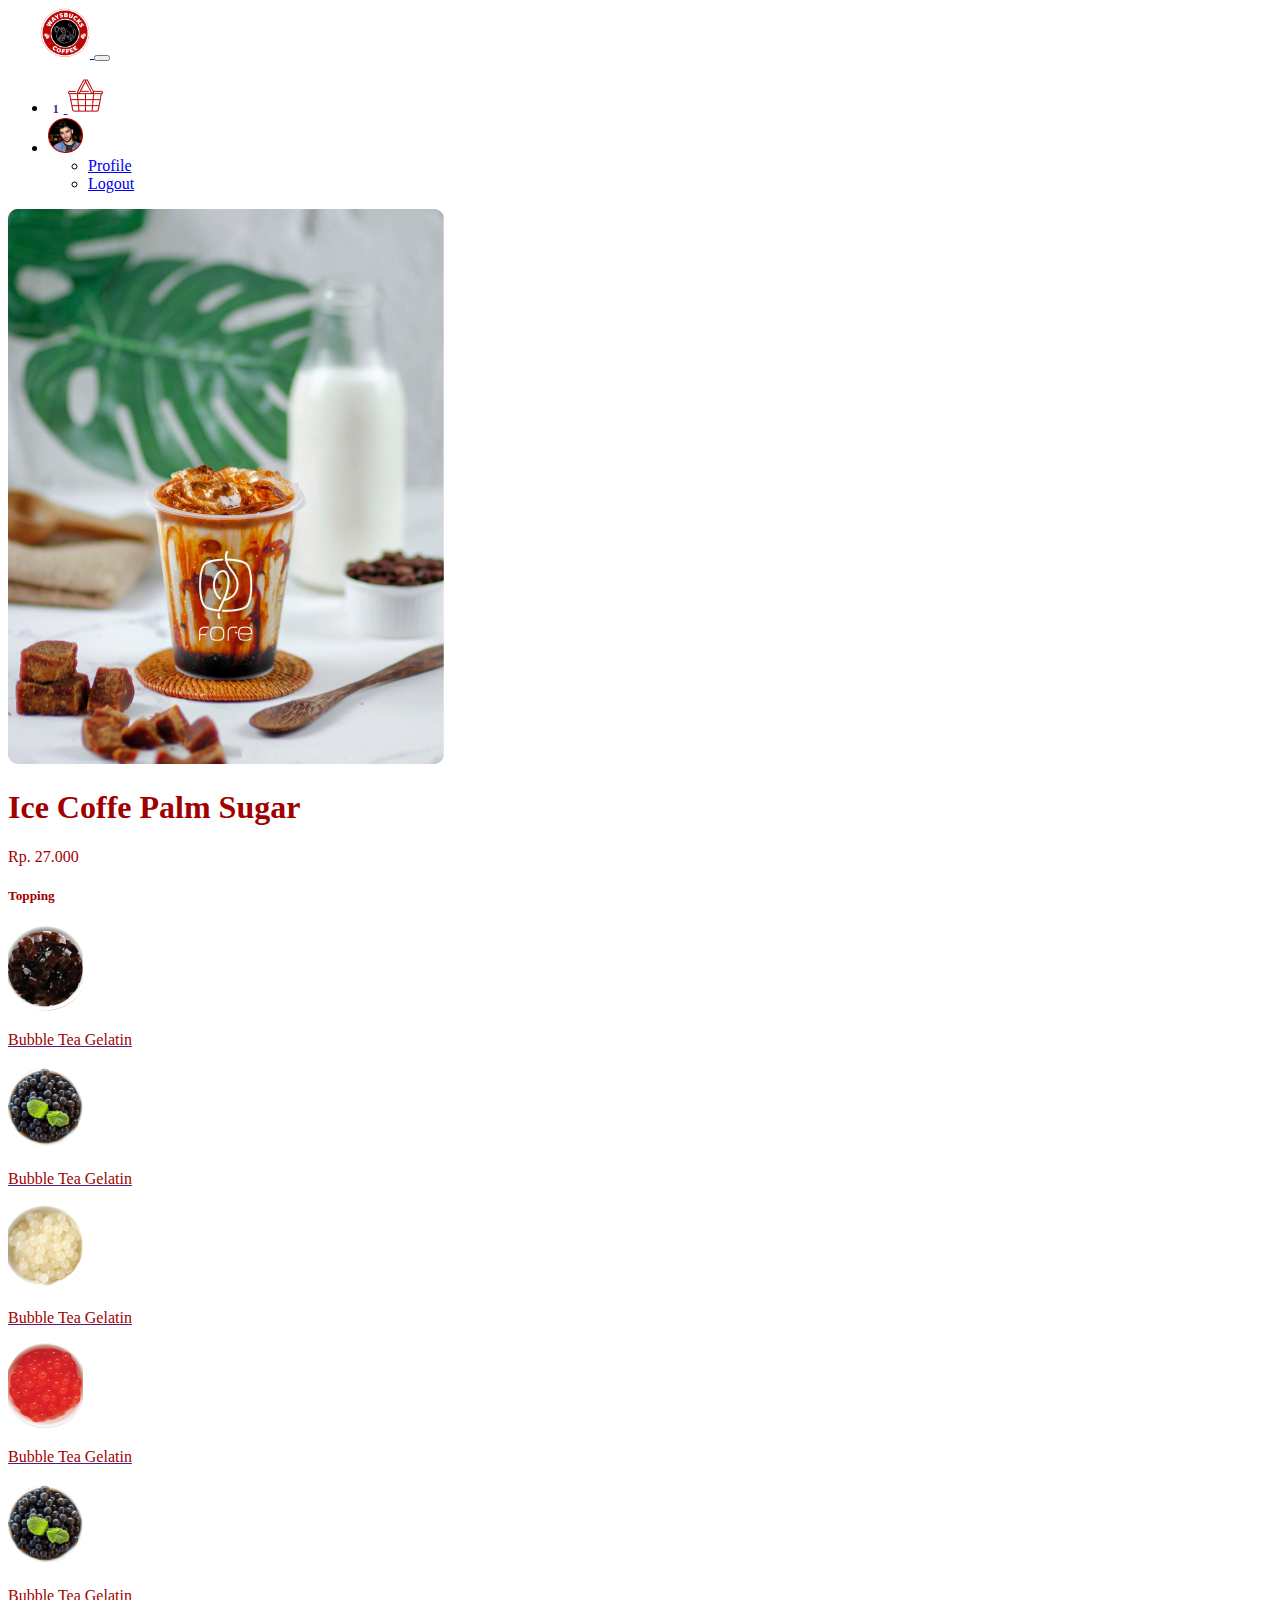
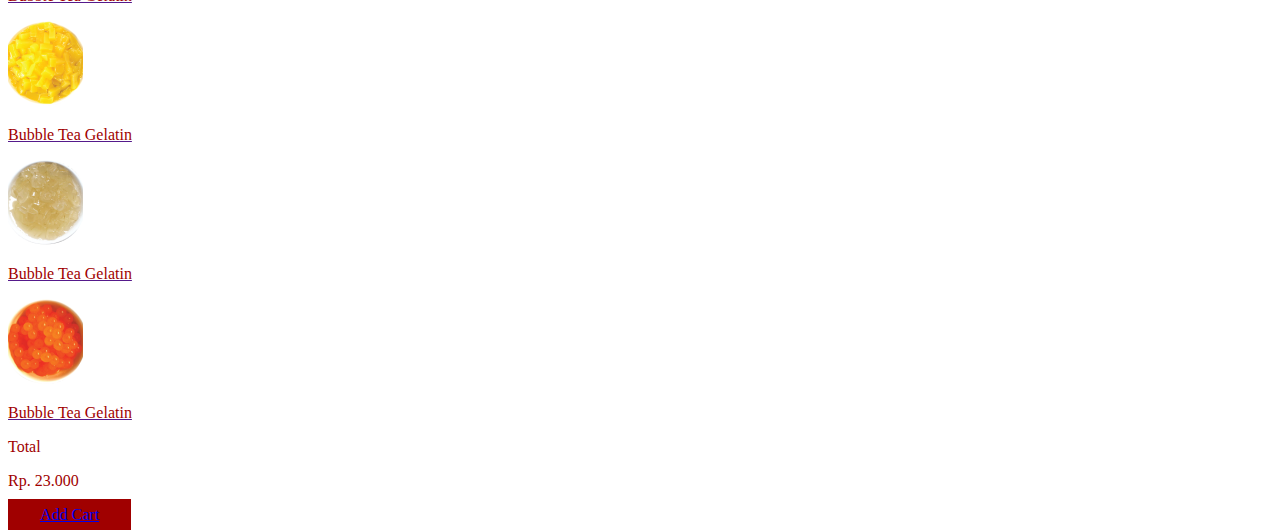
==== user/detail-product.html @ becf65f6 "latihan layout bootstraps" ====
<!DOCTYPE html>
<html lang="en">
  <head>
    <title>Details Product</title>
    <!-- Required meta tags -->
    <meta charset="utf-8" />
    <meta
      name="viewport"
      content="width=device-width, initial-scale=1, shrink-to-fit=no"
    />

    <!-- Bootstrap CSS v5.3.2 -->
    <link
      href="https://cdn.jsdelivr.net/npm/bootstrap@5.3.2/dist/css/bootstrap.min.css"
      rel="stylesheet"
      integrity="sha384-T3c6CoIi6uLrA9TneNEoa7RxnatzjcDSCmG1MXxSR1GAsXEV/Dwwykc2MPK8M2HN"
      crossorigin="anonymous"
    />

    <link rel="stylesheet" href="../assets/css/style.css" />
    <style>
      .navbar-nav {
        margin-right: 2rem;
      }
      .text-total,
      .text-price {
        width: 48%;
      }
      .btn-danger,
      .btn-outline-danger,
      .btn-primary {
        padding: 0.45rem 2rem !important;
      }

      .btn-danger {
        background-color: var(--color-basic);
      }

      .btn-danger:hover {
        background-color: var(--color-white);
        border: 2px solid var(--color-basic);
        color: var(--color-basic);
      }
    </style>
  </head>

  <body>
    <header>
      <!-- place navbar here -->
      <nav class="navbar navbar-expand-lg">
        <div class="container-fluid">
          <a class="navbar-brand" href="dashboard.html">
            <img
              src="../assets/img/Header.png"
              alt="Logo"
              width="50"
              class="d-inline-block align-text-top"
            />
          </a>
          <button
            class="navbar-toggler"
            type="button"
            data-bs-toggle="collapse"
            data-bs-target="#navbarNavAltMarkup"
            aria-controls="navbarNavAltMarkup"
            aria-expanded="false"
            aria-label="Toggle navigation"
          >
            <span class="navbar-toggler-icon"></span>
          </button>
          <div
            class="collapse navbar-collapse justify-content-end"
            id="navbarNavAltMarkup"
          >
            <div class="navbar-nav gap-3 align-content-center">
              <ul class="navbar-nav">
                <li class="nav-item">
                  <a class="nav-link position-relative" href="">
                    <div
                      class="bg-danger rounded-circle text-center position-absolute basket-icon"
                    >
                      <span class="text-white">1</span>
                    </div>
                    <img
                      src="../assets/img/shopping-basket.png"
                      alt="shopping-basket"
                      width="35"
                      height="35"
                      class="basket-img"
                    />
                  </a>
                </li>
                <li class="nav-item dropdown">
                  <a
                    class="nav-link dropdown-toggle"
                    href="#"
                    role="button"
                    data-bs-toggle="dropdown"
                    aria-expanded="false"
                  >
                    <img
                      src="../assets/img/profile.png"
                      alt="profile"
                      width="35"
                      height="35"
                    />
                  </a>
                  <ul class="dropdown-menu dropdown-menu-end">
                    <li>
                      <a class="dropdown-item" href="my-profile.html"
                        >Profile</a
                      >
                    </li>
                    <li>
                      <a class="dropdown-item" href="../index.html">Logout</a>
                    </li>
                  </ul>
                </li>
              </ul>
            </div>
          </div>
        </div>
      </nav>
      <!-- end navbar -->
    </header>

    <main>
      <section class="detail-product" id="detail-product">
        <div class="container">
          <div class="row">
            <div class="col-md-6">
              <img
                src="../assets/img/detail-product-1.png"
                alt="detail-product-1"
                class="img-fluid"
              />
            </div>
            <div class="col-md-6">
              <div class="row">
                <h1 class="text-danger">Ice Coffe Palm Sugar</h1>
                <p class="text-danger fs-5">Rp. 27.000</p>
              </div>
              <div class="row">
                <h5 class="text-danger">Topping</h5>
                <div class="col">
                  <div class="bahan-product d-flex flex-wrap gap-4">
                    <div class="row">
                      <div class="col-3 text-center">
                        <a
                          href=""
                          class="text-decoration-none product-link position-relative"
                        >
                          <img
                            src="../assets/img/Group.png"
                            alt=""
                            class="ceklis position-absolute"
                          />
                          <img
                            src="../assets/img/detail-product/Rectangle 9.png"
                            alt=""
                            class="img-fluid"
                          />
                          <p class="text-danger">Bubble Tea Gelatin</p>
                        </a>
                      </div>
                      <div class="col-3 text-center">
                        <a
                          href=""
                          class="text-decoration-none product-link position-relative"
                        >
                          <img
                            src="../assets/img/Group.png"
                            alt=""
                            class="ceklis position-absolute"
                          />
                          <img
                            src="../assets/img/detail-product/Rectangle 9-1.png"
                            alt=""
                            class="img-fluid"
                          />
                          <p class="text-danger">Bubble Tea Gelatin</p>
                        </a>
                      </div>
                      <div class="col-3 text-center">
                        <a
                          href=""
                          class="text-decoration-none product-link position-relative"
                        >
                          <img
                            src="../assets/img/Group.png"
                            alt=""
                            class="ceklis position-absolute"
                          />
                          <img
                            src="../assets/img/detail-product/Rectangle 9-2.png"
                            alt=""
                            class="img-fluid"
                          />
                          <p class="text-danger">Bubble Tea Gelatin</p>
                        </a>
                      </div>
                      <div class="col-3 text-center">
                        <a
                          href=""
                          class="text-decoration-none product-link position-relative"
                        >
                          <img
                            src="../assets/img/Group.png"
                            alt=""
                            class="ceklis position-absolute"
                          />
                          <img
                            src="../assets/img/detail-product/Rectangle 9-3.png"
                            alt=""
                            class="img-fluid"
                          />
                          <p class="text-danger">Bubble Tea Gelatin</p>
                        </a>
                      </div>
                    </div>
                    <div class="row">
                      <div class="col-3 text-center">
                        <a
                          href=""
                          class="text-decoration-none product-link position-relative"
                        >
                          <img
                            src="../assets/img/Group.png"
                            alt=""
                            class="ceklis position-absolute"
                          />
                          <img
                            src="../assets/img/detail-product/Rectangle 9-1.png"
                            alt=""
                            class="img-fluid"
                          />
                          <p class="text-danger">Bubble Tea Gelatin</p>
                        </a>
                      </div>
                      <div class="col-3 text-center">
                        <a
                          href=""
                          class="text-decoration-none product-link position-relative"
                        >
                          <img
                            src="../assets/img/Group.png"
                            alt=""
                            class="ceklis position-absolute"
                          />
                          <img
                            src="../assets/img/detail-product/Rectangle 9-5.png"
                            alt=""
                            class="img-fluid"
                          />
                          <p class="text-danger">Bubble Tea Gelatin</p>
                        </a>
                      </div>
                      <div class="col-3 text-center">
                        <a
                          href=""
                          class="text-decoration-none product-link position-relative"
                        >
                          <img
                            src="../assets/img/Group.png"
                            alt=""
                            class="ceklis position-absolute"
                          />
                          <img
                            src="../assets/img/detail-product/Rectangle 9-6.png"
                            alt=""
                            class="img-fluid"
                          />
                          <p class="text-danger">Bubble Tea Gelatin</p>
                        </a>
                      </div>
                      <div class="col-3 text-center">
                        <a
                          href=""
                          class="text-decoration-none product-link position-relative"
                        >
                          <img
                            src="../assets/img/Group.png"
                            alt=""
                            class="ceklis position-absolute"
                          />
                          <img
                            src="../assets/img/detail-product/Rectangle 9-7.png"
                            alt=""
                            class="img-fluid"
                          />
                          <p class="text-danger">Bubble Tea Gelatin</p>
                        </a>
                      </div>
                    </div>
                  </div>
                </div>
                <div class="row d-flex justify-content-between">
                  <div class="text-total">
                    <p class="text-danger fw-bold fs-5">Total</p>
                  </div>
                  <div class="text-price text-end">
                    <p class="text-danger fw-bold fs-5">Rp. 23.000</p>
                  </div>
                </div>
                <div class="row">
                  <div class="col-12">
                    <a href="my-cart.html" class="btn w-100 btn-danger"
                      >Add Cart</a
                    >
                  </div>
                </div>
              </div>
            </div>
          </div>
        </div>
      </section>
    </main>
    <footer>
      <!-- place footer here -->
    </footer>
    <!-- jQuery v3.7.1 -->
    <script src="https://cdnjs.cloudflare.com/ajax/libs/jquery/3.7.1/jquery.min.js"></script>
    <!-- Bootstrap JavaScript Libraries -->
    <script
      src="https://cdn.jsdelivr.net/npm/@popperjs/core@2.11.8/dist/umd/popper.min.js"
      integrity="sha384-I7E8VVD/ismYTF4hNIPjVp/Zjvgyol6VFvRkX/vR+Vc4jQkC+hVqc2pM8ODewa9r"
      crossorigin="anonymous"
    ></script>

    <script
      src="https://cdn.jsdelivr.net/npm/bootstrap@5.3.2/dist/js/bootstrap.min.js"
      integrity="sha384-BBtl+eGJRgqQAUMxJ7pMwbEyER4l1g+O15P+16Ep7Q9Q+zqX6gSbd85u4mG4QzX+"
      crossorigin="anonymous"
    ></script>
    <script src="../assets/js/script.js"></script>
  </body>
</html>
---- assets/css/style.css ----
:root {
  --color-basic: rgb(160, 0, 0);
  --color-white: rgb(255, 255, 255);
  --color-blue: rgb(0, 0, 255);
}

.ceklis {
  right: 1rem;
  display: none;
}

.basket-icon {
    right: 0;
    display: inline-block;
    padding: 0.25em 0.4em;
    font-size: 75%;
    font-weight: 700;
    line-height: 1;
    text-align: center;
    white-space: nowrap;
    vertical-align: baseline;
    border-radius: 0.35rem;
}

.navbar-brand {
  margin-left: 2rem;
}

.text-danger {
  color: var(--color-basic) !important;
}



.btn-primary {
  background-color: var(--color-blue);
}

.btn-primary:hover {
  background-color: var(--color-white);
  border: 2px solid var(--color-blue);
  color: var(--color-blue);
}

.btn-outline-danger {
  border: 2px solid var(--color-basic);
}

.btn-outline-danger:hover {
  background-color: var(--color-basic);
}

.jumbotron .bg-danger {
  background-color: var(--color-basic) !important;
  border-radius: 10px;
}

.jumbotron {
  color: var(--color-white);
}

.jumbotron p span {
  font-weight: bold;
}

.bg-home {
  width: 100%;
  max-width: 500px;
  height: auto;
  top: auto;
  right: auto;
  border-radius: 10px;
}

.slice-2 {
  right: 36%;
}
.slice-3 {
  right: 18%;
  bottom: 0;
}
.slice-4 {
  right: 53%;
  bottom: 0;
}

.jumbotron-text {
  width: 100%;
  max-width: 400px;
}

.bg-danger .ms-5 {
  margin-left: 5rem !important;
}

.bg-danger .py-5 {
  padding-bottom: 8rem !important;
}

.product {
  margin: 0rem 7.5% 0rem 4.5%;
}

.product h2 {
  color: var(--color-basic);
}

.product img {
  max-width: 100%;
  height: auto;
}

.bg-home {
  width: 500px;
  height: 300px;
  top: 3rem;
  right: 7rem;
  border-radius: 10px;
  background-image: url("../img/Rectangle.png");
  background-repeat: no-repeat;
}

.card-body {
  background-color: pink;
}

.title-product {
  color: var(--color-basic) !important;
  font-weight: bold;
  font-size: 20px;
}

.price-product {
  color: var(--color-basic) !important;
  font-weight: 500;
  margin-top: 0.5rem;
}

.product .card .logo-product {
  position: absolute;
  top: 42%;
  left: 50%;
  transform: translate(-50%, -50%);
}

.product .card .product-img {
  max-height: 300px;
  object-fit: cover;
}

@media screen and (max-width: 578px) {
  .bg-home {
    width: 340px;
    height: 300px;
    top: 19rem;
    right: 1.2rem;
    border-radius: 10px;
  }

  .product {
    margin: 14rem 4.5% 0rem 4.5%;
  }

  .basket-icon {
    right: 86%;
  }
  .bg-danger .ms-5 {
    margin-left: 1rem !important;
  }

  .slice-2 {
    right: 0%;
    opacity: 36%;
  }
  .slice-1 {
    opacity: 36%;
  }
  .navbar-brand {
    margin-left: 0rem;
  }
}

@media screen and (min-width: 578px) and (max-width: 992px) {
  .jumbotron .bg-danger {
    margin: 0rem 3.5rem 0rem 3.5rem;
  }

  .basket-icon {
    right: 94%;
  }

  .bg-home {
    width: 500px;
    height: 300px;
    top: 19rem;
    right: 10rem;
    border-radius: 10px;
  }
  .product {
    margin: 14rem 7.5% 0rem 4.5%;
  }
  .slice-4 {
    right: 86%;
    bottom: 0;
}
  .slice-2 {
    right: 1%;
  }
  .slice-3 {
    right: 0%;
    bottom: 0;
  }
}

@media screen and (min-width: 992px) {
  .jumbotron .bg-danger {
    margin: 0rem 12.5rem 0rem 4.5rem;
  }
}
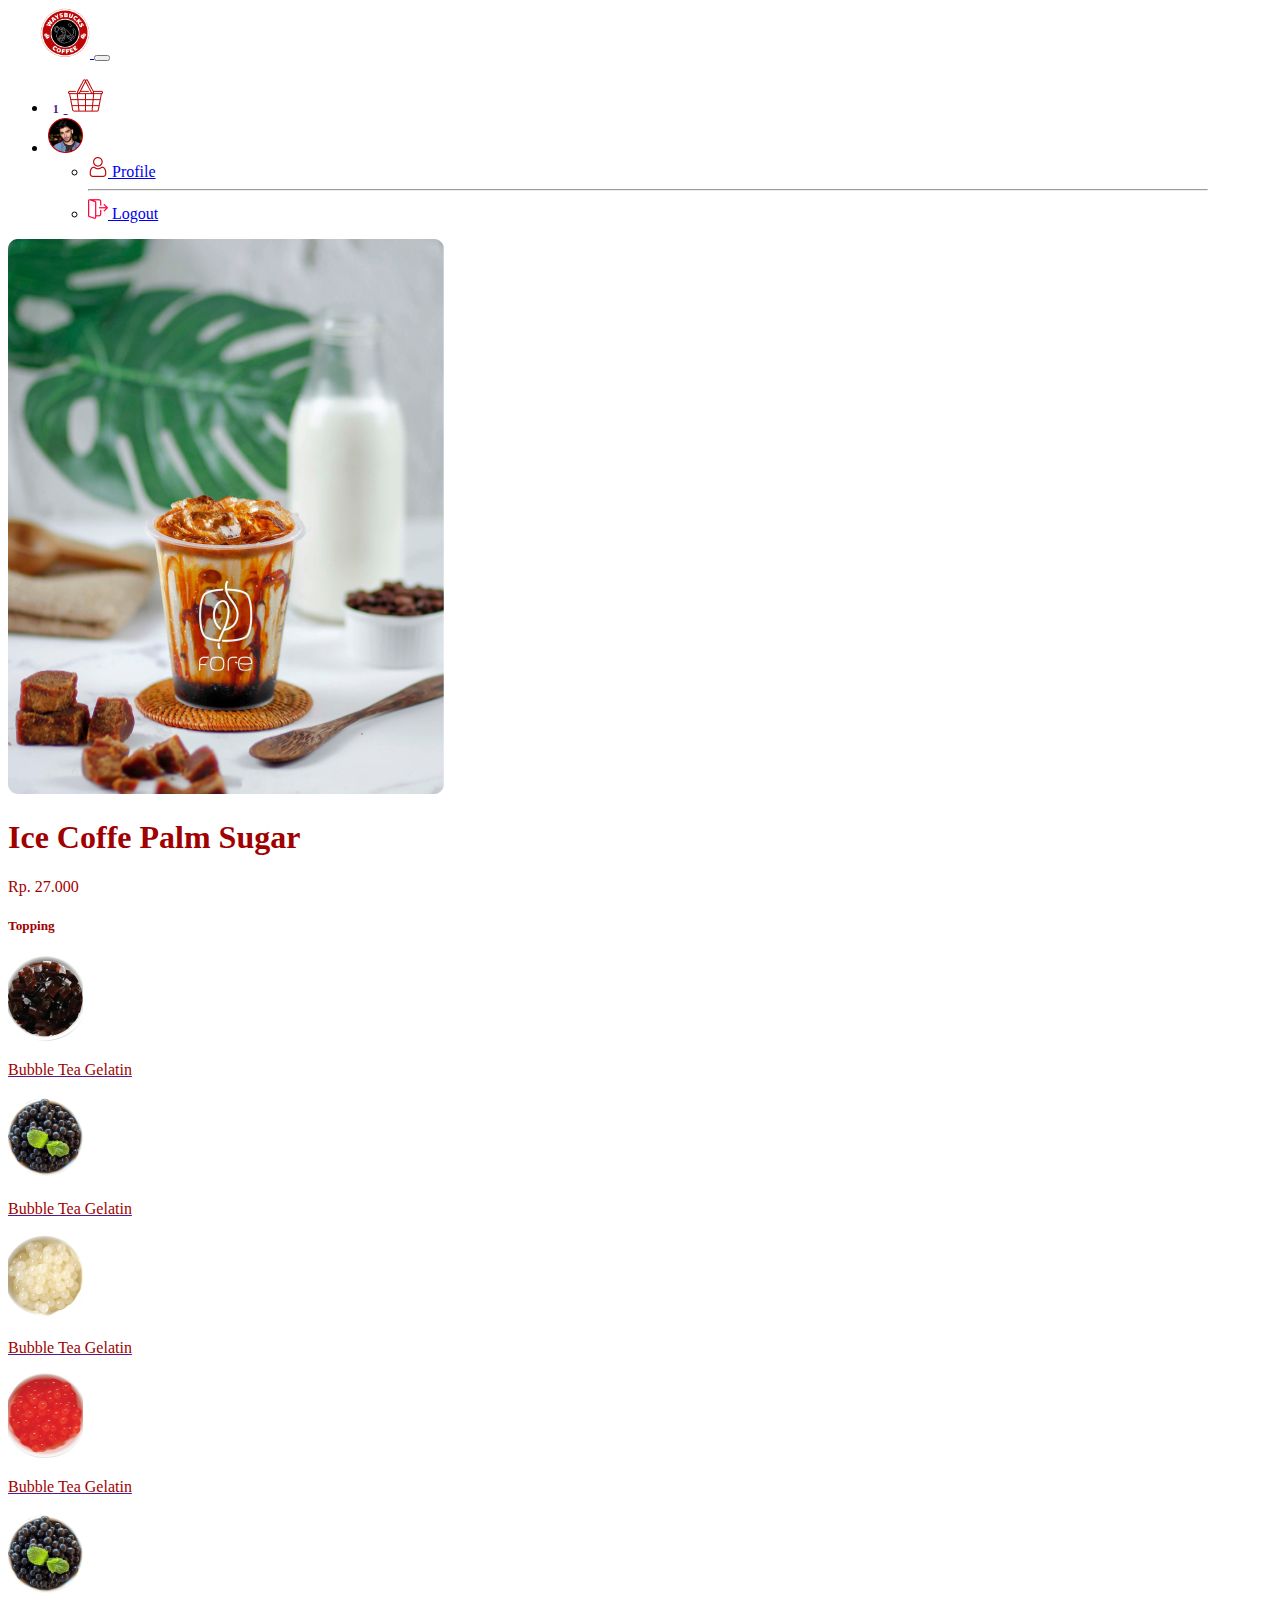
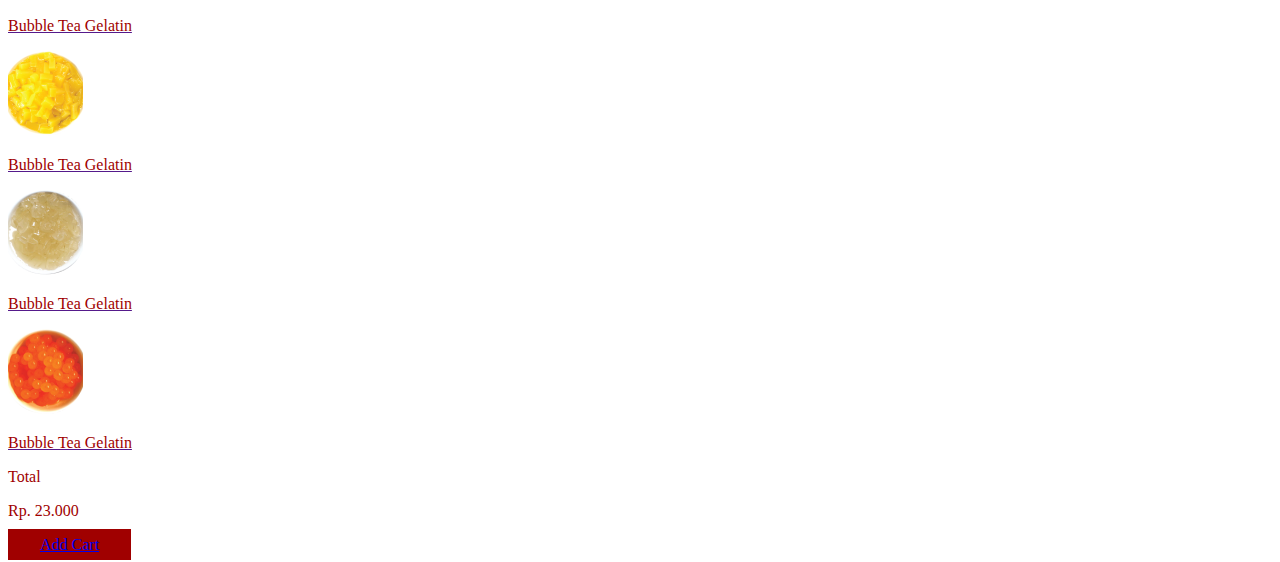
==== commit 9c40a03a: "update pop up profile user" ====
--- a/user/detail-product.html
+++ b/user/detail-product.html
@@ -106,14 +106,9 @@
                     />
                   </a>
                   <ul class="dropdown-menu dropdown-menu-end">
-                    <li>
-                      <a class="dropdown-item" href="my-profile.html"
-                        >Profile</a
-                      >
-                    </li>
-                    <li>
-                      <a class="dropdown-item" href="../index.html">Logout</a>
-                    </li>
+                    <li><a class="dropdown-item" href="my-profile.html"><img src="../assets/img/user.png" width="20" alt=""> Profile</a></li>
+                    <hr class="my-1">
+                    <li><a class="dropdown-item" href="../index.html"><img src="../assets/img/logout.png" width="20" alt=""> Logout</a></li>
                   </ul>
                 </li>
               </ul>
